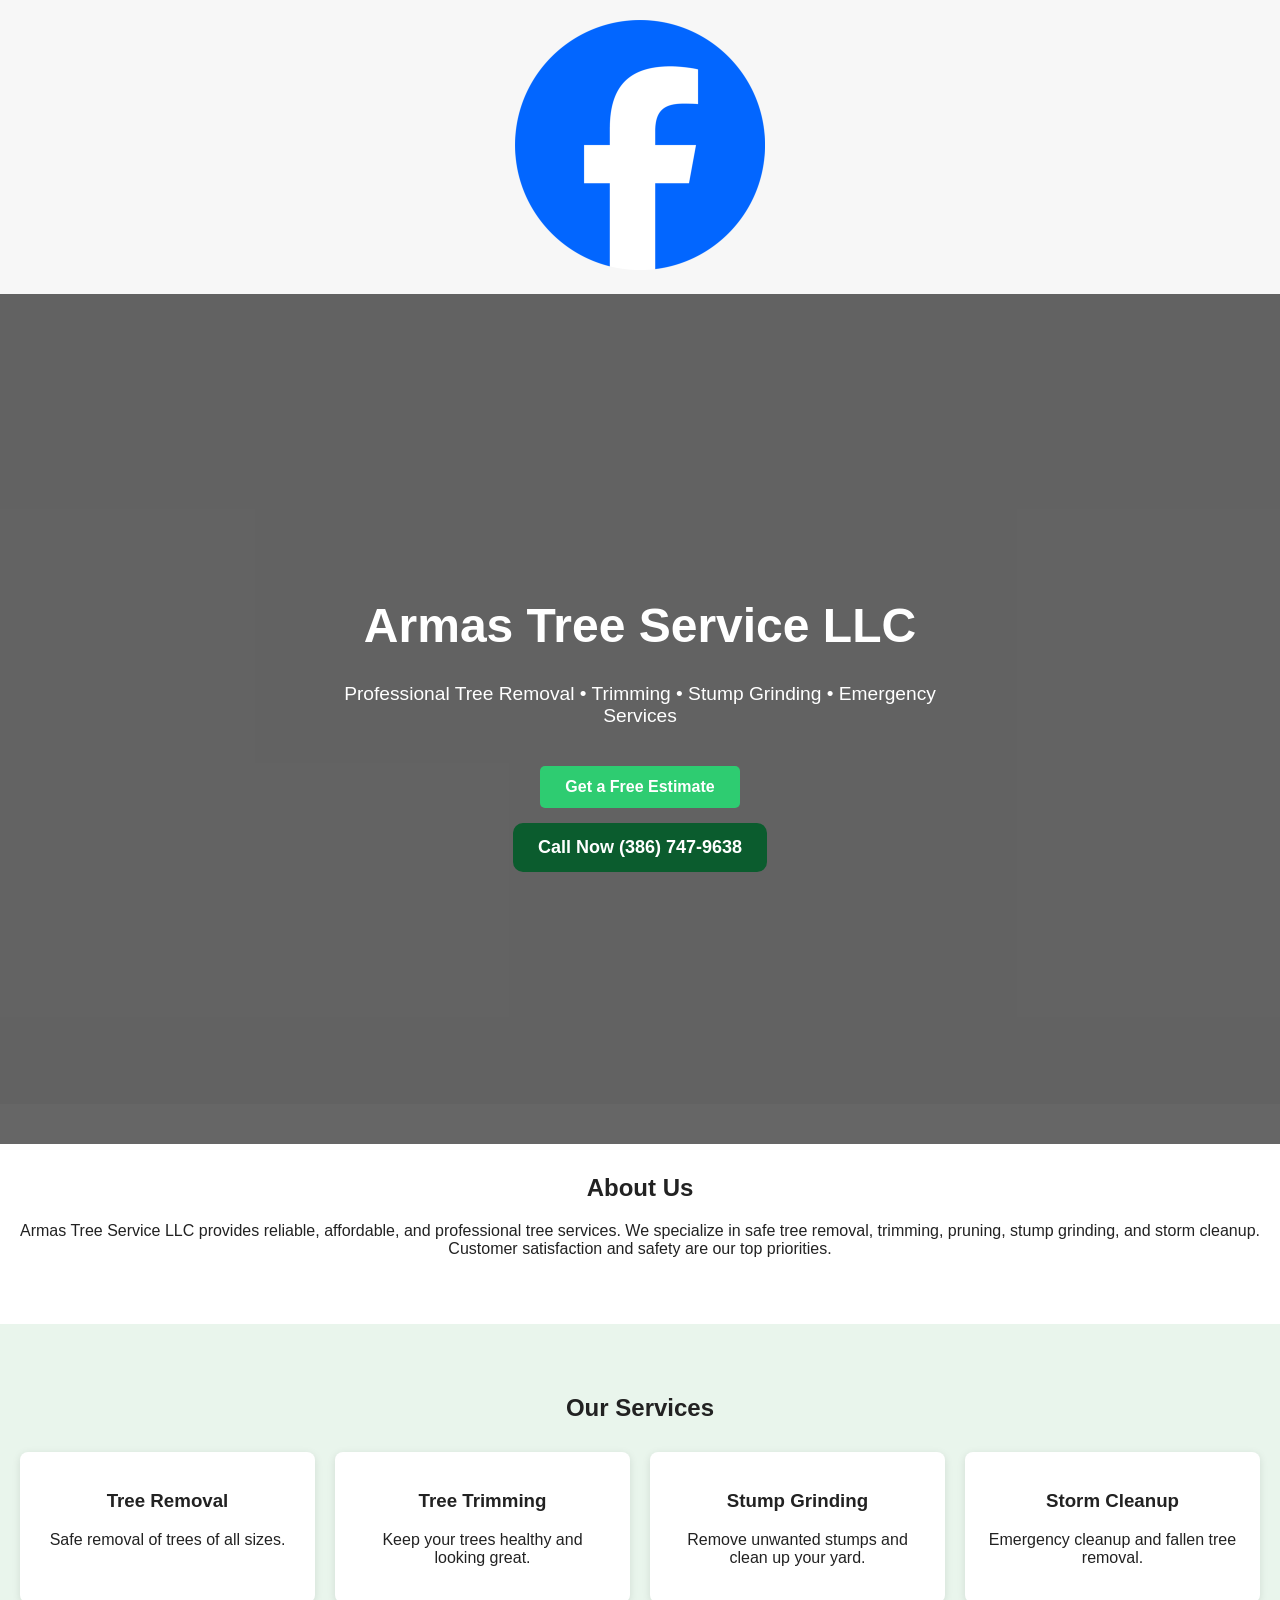
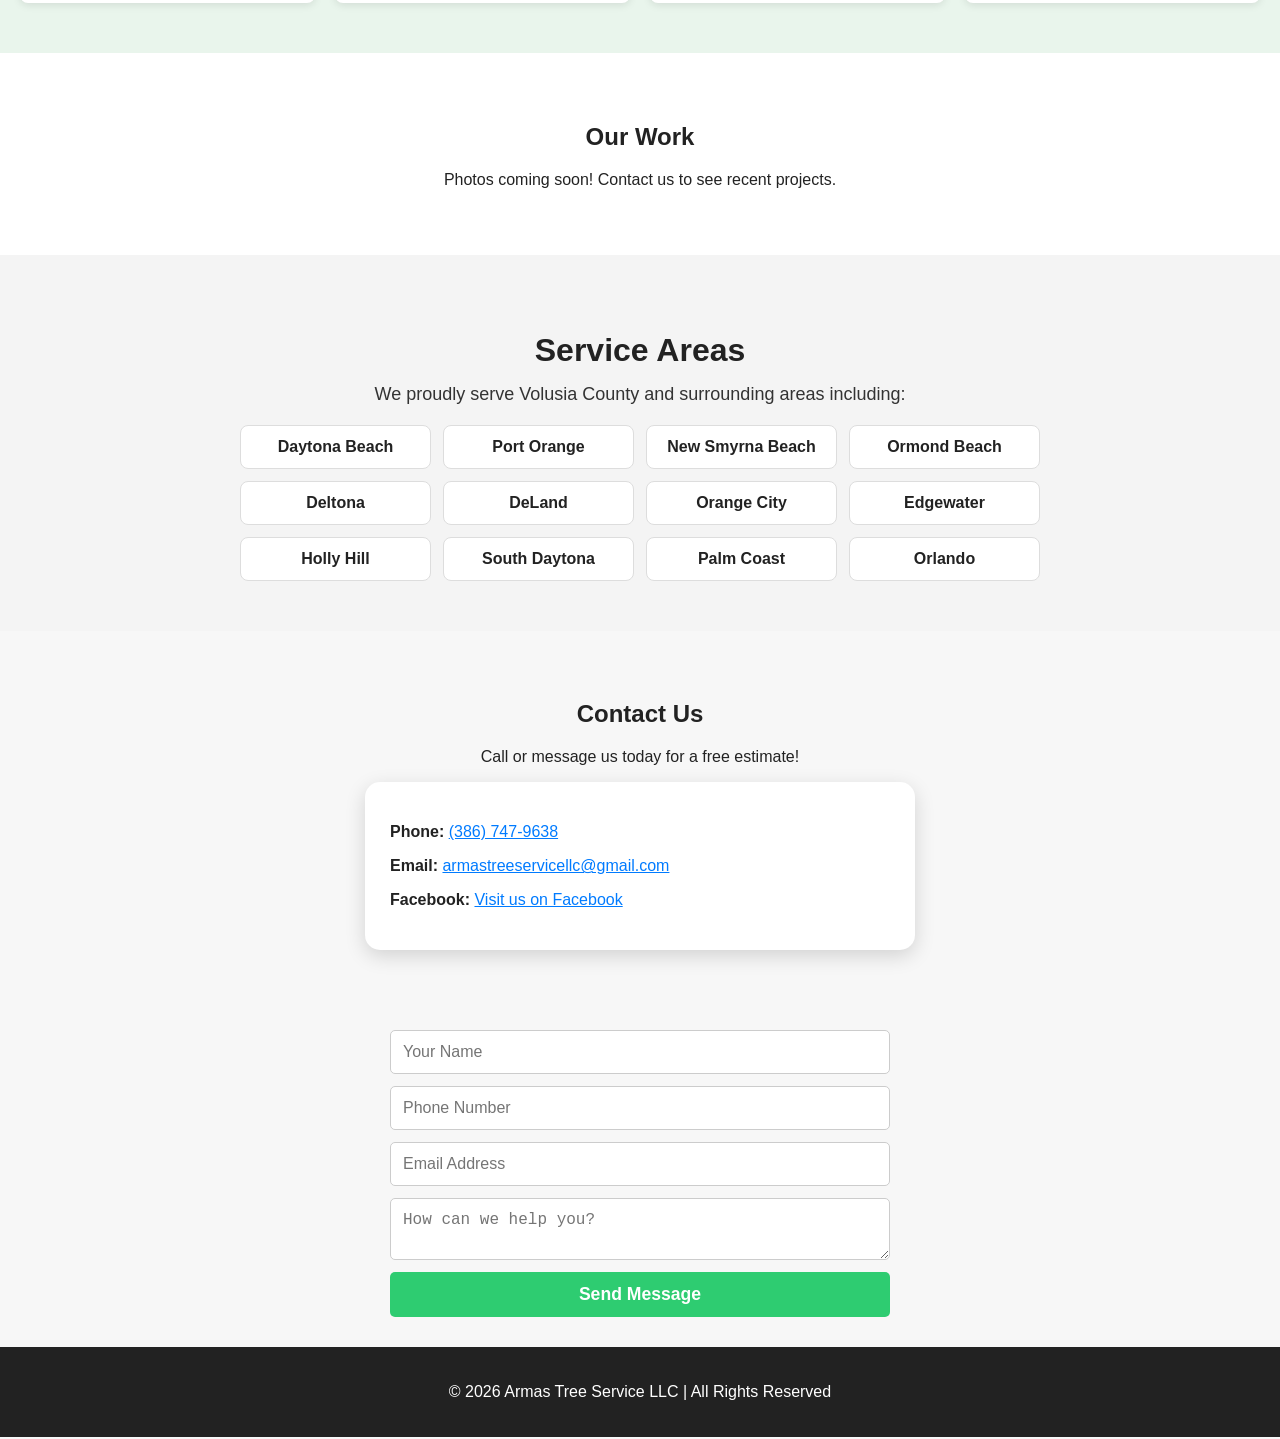
==== index.html @ 66af61cc "Update index.html" ====
<!DOCTYPE html>
<html lang="en">
<head>
  <meta charset="UTF-8" />
  <meta name="viewport" content="width=device-width, initial-scale=1.0" />
  <title>Armas Tree Service LLC</title>
  <link rel="stylesheet" href="style.css" />
  <link rel="stylesheet" href="https://cdnjs.cloudflare.com/ajax/libs/font-awesome/5.15.4/css/all.min.css">
</head>
<body>
<header class="top-header">
<img src="IMG_1717.png" alt="Armas Tree Service Logo" class="logo">
</header>
  <header class="hero">
    <div class="overlay">
      <h1>Armas Tree Service LLC</h1>
      <p>Professional Tree Removal • Trimming • Stump Grinding • Emergency Services</p>
<a class="btn" href="#contact">Get a Free Estimate</a>

<a href="tel:3867479638" class="call-button">Call Now (386) 747-9638</a>


  </header>

  <section class="about">
    <h2>About Us</h2>
    <p>
      Armas Tree Service LLC provides reliable, affordable, and professional tree services.
      We specialize in safe tree removal, trimming, pruning, stump grinding, and storm cleanup.
      Customer satisfaction and safety are our top priorities.
    </p>
  </section>

  <section class="services">
    <h2>Our Services</h2>
    <div class="service-grid">
      <div class="service-card">
        <h3>Tree Removal</h3>
        <p>Safe removal of trees of all sizes.</p>
      </div>

      <div class="service-card">
        <h3>Tree Trimming</h3>
        <p>Keep your trees healthy and looking great.</p>
      </div>

      <div class="service-card">
        <h3>Stump Grinding</h3>
        <p>Remove unwanted stumps and clean up your yard.</p>
      </div>

      <div class="service-card">
        <h3>Storm Cleanup</h3>
        <p>Emergency cleanup and fallen tree removal.</p>
      </div>
    </div>
  </section>

  <section class="gallery">
    <h2>Our Work</h2>
    <p>Photos coming soon! Contact us to see recent projects.</p>
  </section>

  
<section class="service-areas">
  <h2>Service Areas</h2>
  <p>We proudly serve Volusia County and surrounding areas including:</p>

  <ul class="area-list">
    <li>Daytona Beach</li>
    <li>Port Orange</li>
    <li>New Smyrna Beach</li>
    <li>Ormond Beach</li>
    <li>Deltona</li>
    <li>DeLand</li>
    <li>Orange City</li>
    <li>Edgewater</li>
    <li>Holly Hill</li>
    <li>South Daytona</li>
    <li>Palm Coast</li>
    <li>Orlando</li>
  </ul>
</section>
<section class="contact" id="contact">
  <h2>Contact Us</h2>
  <p>Call or message us today for a free estimate!</p>

<div class="contact-box">

  <p><strong>Phone:</strong>
    <a class="contact-link" href="tel:3867479638">(386) 747-9638</a>
  </p>

  <p><strong>Email:</strong>
    <a class="contact-link" href="mailto:armastreeservicellc@gmail.com">
      armastreeservicellc@gmail.com
    </a>
  </p>

  <p><strong>Facebook:</strong>
    <a class="contact-link" href="https://facebook.com" target="_blank">
      Visit us on Facebook
    </a>
  </p>

</div>

  

</section>


    <form class="contact-form" name="contact" method="POST" data-netlify="true" action="/thankyou.html">
      <input type="hidden" name="form-name" value="contact" />

      <input type="text" name="name" placeholder="Your Name" required />
      <input type="tel" name="phone" placeholder="Phone Number" required />
      <input type="email" name="email" placeholder="Email Address" required />
      <textarea name="message" placeholder="How can we help you?" required></textarea>

      <button type="submit">Send Message</button>
    </form>
  </section>
<footer>
  <p>© 2026 Armas Tree Service LLC | All Rights Reserved</p>
</footer>

</body>
</html>
---- style.css ----
body {
  margin: 0;
  font-family: Arial, sans-serif;
  background: #f7f7f7;
  color: #222;
}

.hero {
  background: url("https://images.unsplash.com/photo-1501004318641-b39e6451bec6?auto=format&fit=crop&w=1400&q=80")
    no-repeat center center/cover;
  height: 90vh;
  position: relative;
}
.contact-box a,
.contact-link,
.facebook-link {
  color: #007bff !important;
  text-decoration: underline !important;
}

.contact-box a:visited,
.contact-link:visited,
.facebook-link:visited {
  color: #007bff !important;
}

.contact-box a:hover,
.contact-link:hover,
.facebook-link:hover {
  color: #0056b3 !important;
}
.overlay {
  background: rgba(0, 0, 0, 0.6);
  height: 100%;
  display: flex;
  flex-direction: column;
  justify-content: center;
  align-items: center;
  text-align: center;
  color: white;
  padding: 20px;
}

.overlay h1 {
  font-size: 3rem;
  margin-bottom: 10px;
}

.overlay p {
  font-size: 1.2rem;
  max-width: 600px;
}

.btn {
  margin-top: 20px;
  background: #2ecc71;
  padding: 12px 25px;
  color: white;
  text-decoration: none;
  border-radius: 5px;
  font-weight: bold;
}

section {
  padding: 50px 20px;
  text-align: center;
}

.about, .gallery {
  background: white;
}

.services {
  background: #e9f5ec;
}

.service-grid {
  display: grid;
  grid-template-columns: repeat(auto-fit, minmax(200px, 1fr));
  gap: 20px;
  margin-top: 30px;
}

.service-card {
  background: white;
  padding: 20px;
  border-radius: 8px;
  box-shadow: 0px 2px 8px rgba(0,0,0,0.1);
}

.contact-box {
  margin: 20px auto;
  max-width: 400px;
  background: white;
  padding: 20px;
  border-radius: 8px;
  box-shadow: 0px 2px 8px rgba(0,0,0,0.1);
}

.contact-form {
  max-width: 500px;
  margin: 30px auto;
  display: flex;
  flex-direction: column;
  gap: 12px;
}

.contact-form input, .contact-form textarea {
  padding: 12px;
  border-radius: 5px;
  border: 1px solid #ccc;
  font-size: 1rem;
}

.contact-form button {
  background: #2ecc71;
  border: none;
  padding: 12px;
  font-size: 1.1rem;
  color: white;
  border-radius: 5px;
  cursor: pointer;
  font-weight: bold;
}

.contact-form button:hover {
  background: #27ae60;
}

footer {
  background: #222;
  color: white;
  padding: 20px;
  text-align: center;
}
.top-header {
  text-align: center;
  padding: 20px;
}

.logo {
  max-width: 250px;
  width: 90%;
  height: auto;
}

.call-button {
  display: inline-block !important;
  background-color: #0b5c2e !important;
  color: white !important;
  padding: 14px 25px !important;
  border-radius: 10px !important;
  text-decoration: none !important;
  font-size: 18px !important;
  font-weight: bold !important;
  margin-top: 15px !important;
}
.service-areas {
  padding: 50px 20px;
  text-align: center;
  background: #f4f4f4;
}
.service-areas {
  padding: 50px 20px;
  text-align: center;
  background: #f4f4f4;
}

.service-areas h2 {
  font-size: 32px;
  margin-bottom: 15px;
}

.service-areas p {
  font-size: 18px;
  max-width: 700px;
  margin: auto;
  color: #333;
  margin-bottom: 20px;
}

.area-list {
  list-style: none;
  padding: 0;
  margin: 0;
  display: grid;
  grid-template-columns: repeat(auto-fit, minmax(160px, 1fr));
  gap: 12px;
  max-width: 800px;
  margin: auto;
}

.area-list li {
  background: white;
  padding: 12px;
  border-radius: 8px;
  font-weight: bold;
  border: 1px solid #ddd;
}
.facebook-link {
  color: #0b5c2e;
  font-weight: bold;
  text-decoration: none;
}

.facebook-link:hover {
  text-decoration: underline;
}
.facebook-link:visited {
  color: #0b5c2e;
}

.facebook-link:active {
  color: #0b5c2e;
}
.facebook-icon {
  width: 22px;
  height: 22px;
  vertical-align: middle;
  margin-right: 8px;
}
.facebook-icon {
  width: 18px !important;
  height: 18px !important;
  max-width: 18px !important;
  max-height: 18px !important;
  vertical-align: middle;
  margin-right: 8px;
}
img.facebook-icon {
  width: 18px !important;
  height: 18px !important;
}
.facebook-icon {
  width: 18px !important;
  height: 18px !important;
  max-width: 18px !important;
  max-height: 18px !important;
  display: inline-block;
}
.contact-box a {
  color: #0b5c2e;
  font-weight: bold;
  text-decoration: none;
}

.contact-box a:hover {
  text-decoration: underline;
}
.icon-green {
  width: 18px;
  height: 18px;
  vertical-align: middle;
  margin-right: 6px;

  filter: invert(32%) sepia(90%) saturate(400%) hue-rotate(90deg) brightness(80%) contrast(95%);
}
.contact-line {
  display: flex;
  align-items: center;
  gap: 8px;
  margin: 10px 0;
}

.icon-green {
  width: 18px !important;
  height: 18px !important;
  object-fit: contain;
  flex-shrink: 0;

  filter: invert(32%) sepia(90%) saturate(400%) hue-rotate(90deg) brightness(80%) contrast(95%);
}

.contact-link,
.facebook-link {
  color: #0b5c2e;
  font-weight: bold;
  text-decoration: none;
}

.contact-link:hover,
.facebook-link:hover {
  text-decoration: underline;
}
.contact-link {
  color: #000;
  text-decoration: none;
  font-weight: normal;
}

.contact-link:hover {
  text-decoration: underline;
}
.contact-link {
  color: #000 !important;
  font-weight: normal !important;
  text-decoration: none;
}

.contact-link:hover {
  text-decoration: underline;
}
.icon-normal {
  width: 18px;
  height: 18px;
  vertical-align: middle;
  margin-right: 8px;
}
.contact-row {
  display: flex;
  align-items: center;
  gap: 8px;
  margin: 10px 0;
}

.contact-row img {
  width: 18px !important;
  height: 18px !important;
  max-width: 18px !important;
  max-height: 18px !important;
  vertical-align: middle;
}

.label-green {
  color: #2ecc71;
}

.contact-link,
.facebook-link {
  color: #004aad;
  text-decoration: underline;
}
.contact-row {
  display: flex;
  align-items: center;
  justify-content: center;
  gap: 8px;
  margin: 12px 0;
  font-size: 16px;
}

.contact-icon {
  width: 20px !important;
  height: 20px !important;
  max-width: 20px !important;
  max-height: 20px !important;
  object-fit: contain;
}

.label-green {
  color: #2ecc71;
}

.contact-link,
.facebook-link {
  color: #004aad;
  text-decoration: underline;
}
.contact-box img {
  width: 20px !important;
  height: 20px !important;
  max-width: 20px !important;
  max-height: 20px !important;
  object-fit: contain !important;
  display: inline-block !important;
}
.contact-row {
  display: flex;
  align-items: center;
  gap: 10px;
  margin: 10px 0;
}

.contact-icon {
  width: 22px;
  height: 22px;
  object-fit: contain;
}

.label-green {
  color: #2e7d32;
}

.contact-link,
.facebook-link {
  color: blue;
  text-decoration: underline;
}
.contact-box {
  max-width: 500px;
  margin: 0 auto;
  background: white;
  padding: 25px;
  border-radius: 15px;
  box-shadow: 0px 6px 20px rgba(0, 0, 0, 0.15);
  text-align: left;
}

.contact-row {
  display: flex;
  align-items: center;
  gap: 10px;
  margin: 12px 0;
  font-size: 16px;
}

.contact-icon {
  width: 22px;
  height: 22px;
}

.label-green {
  color: #2ecc71;
  font-weight: bold;
}

.contact-link,
.facebook-link {
  color: #0066ff;
.contact-row {
  display: flex;
  align-items: center;
  gap: 10px;
  margin: 12px 0;
}

.contact-icon {
  width: 22px;
  height: 22px;
  object-fit: contain;
  flex-shrink: 0;
}

.label-green {
  color: #4CAF50;
  font-weight: bold;
}

.contact-link,
.facebook-link {
  color: #007bff;
  text-decoration: none;
  font-weight: normal;
}

.contact-link:hover,
.facebook-link:hover {
  text-decoration: underline;
}
.c.contact-row strong {
  color: black;
}

.contact-link {
  color: blue;
  text-decoration: underline;
}
.contact-fa-icon {
  font-size: 22px;
  color: black;
  margin-right: 10px;
}
.contact-box a {
  color: blue !important;
  text-decoration: underline !important;
}.contact-box a {
  color: #007bff !important;
  text-decoration: underline !important;
  font-weight: normal;
}

.contact-box a:visited {
  color: #007bff !important;
}
.top-header {
  display: flex;
  justify-content: center;
  
.contact-box p {
  display: flex;
  align-items: center;
  gap: 10px;
  margin: 10px 0;
}

.contact-box .icon {
  width: 24px;
  height: 24px;
  flex-shrink: 0;
}

.contact-box strong {
  width: 85px; /* controls alignment of Phone/Email/Facebook */
  display: inline-block;
}

.contact-box a {
  text-decoration: none;
  font-weight: bold;
  color: #0a5cff;
}
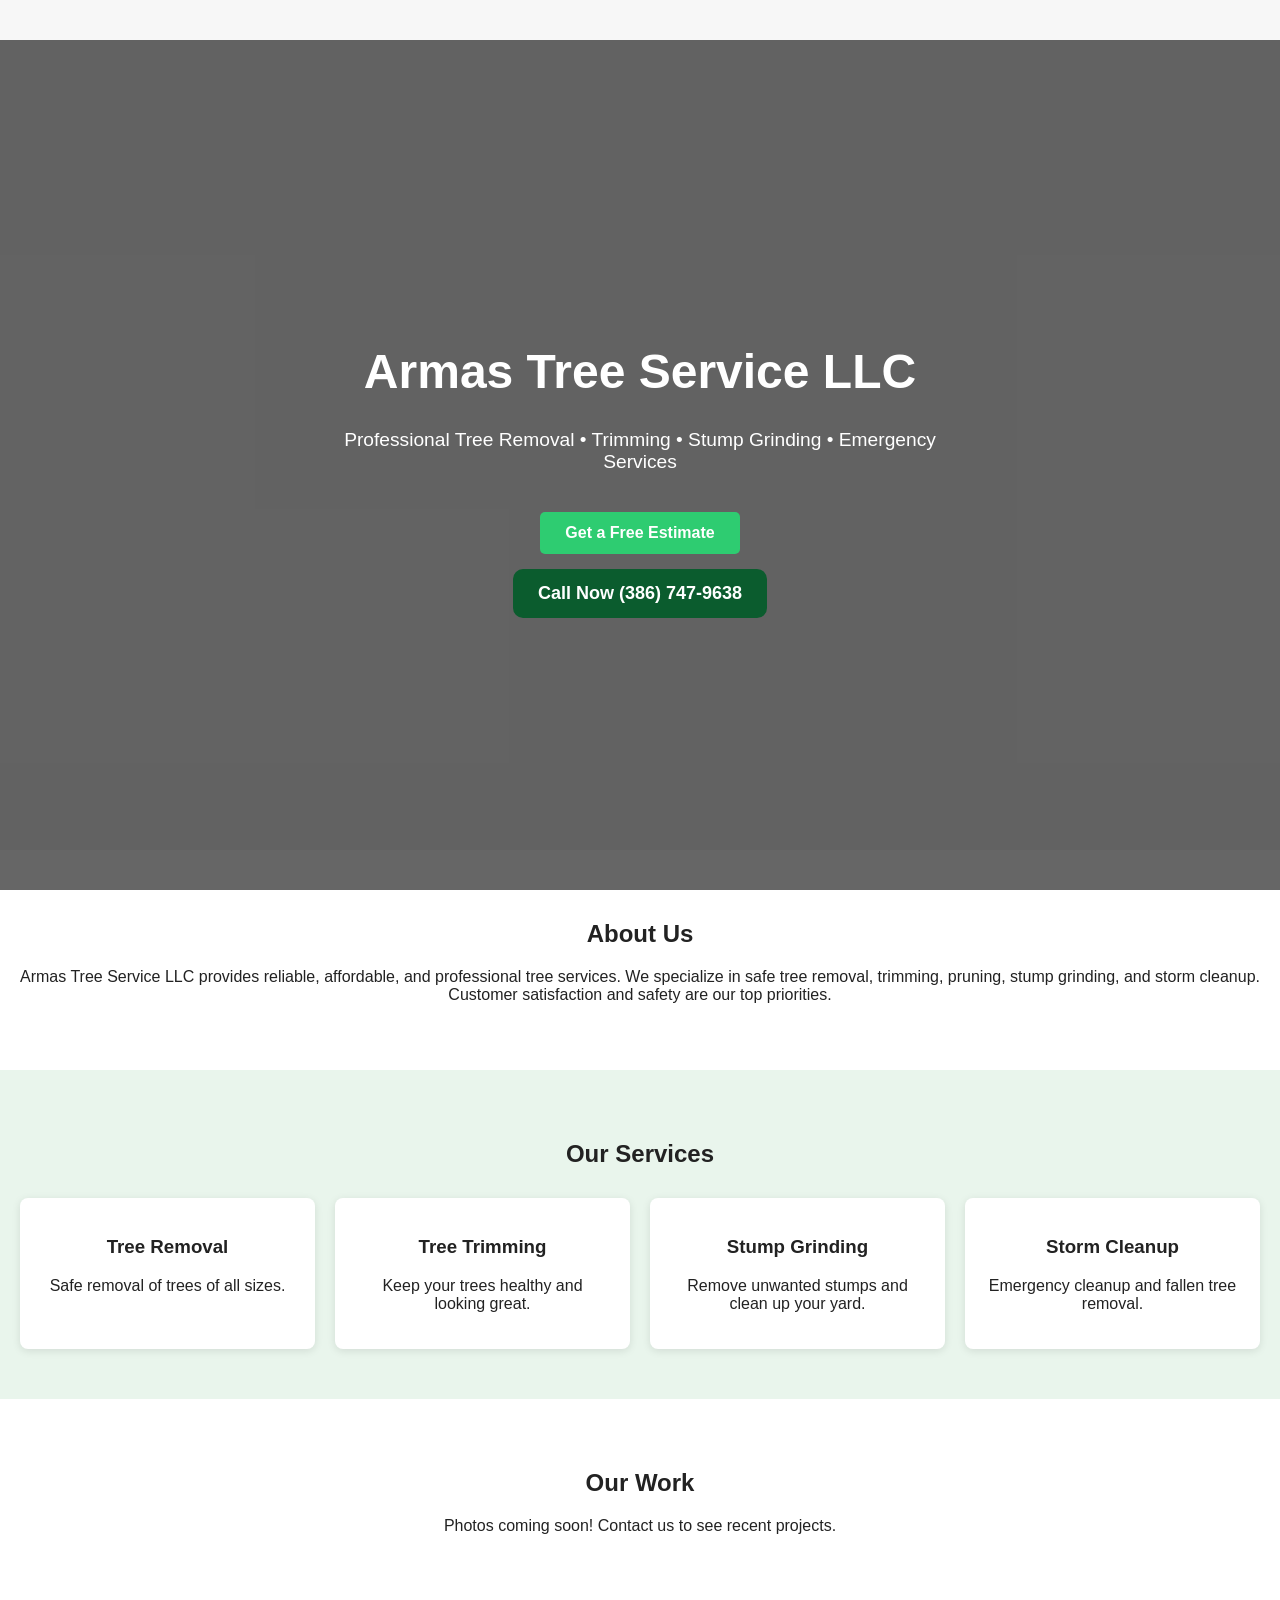
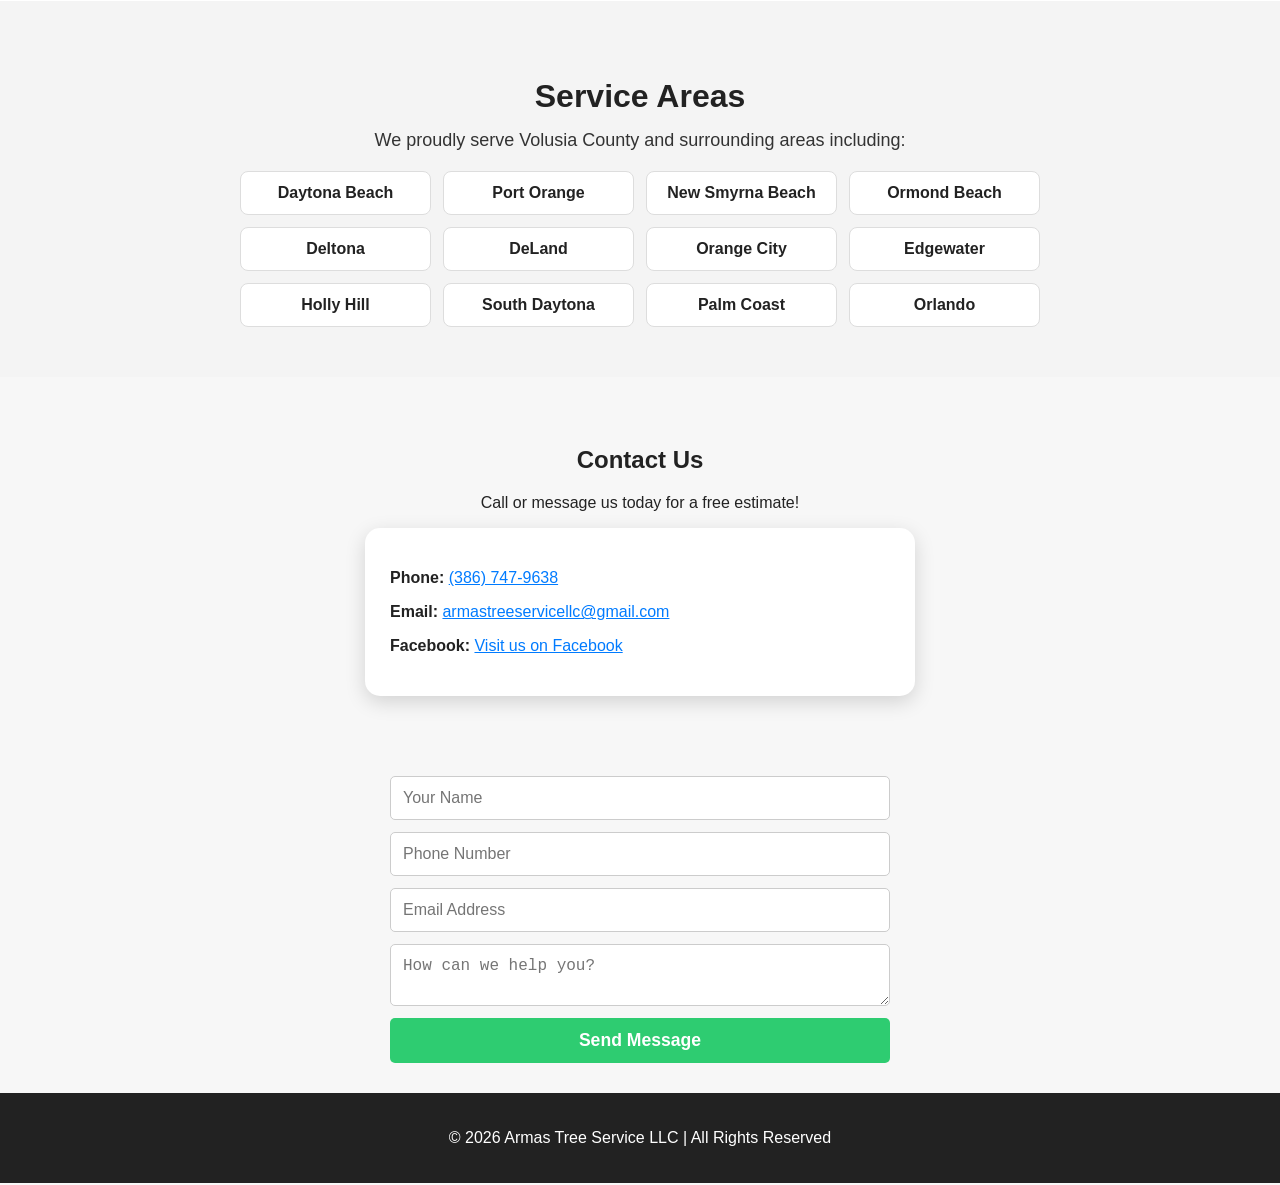
==== commit 1097ca54: "Update index.html" ====
--- a/index.html
+++ b/index.html
@@ -9,7 +9,7 @@
 </head>
 <body>
 <header class="top-header">
-<img src="IMG_1717.png" alt="Armas Tree Service Logo" class="logo">
+
 </header>
   <header class="hero">
     <div class="overlay">
--- a/style.css
+++ b/style.css
@@ -492,10 +492,8 @@
 .contact-box strong {
   width: 85px; /* controls alignment of Phone/Email/Facebook */
   display: inline-block;
-}
-
-.contact-box a {
-  text-decoration: none;
-  font-weight: bold;
-  color: #0a5cff;
-}+.contact-box p {
+  margin: 12px 0;
+  font-size: 18px;
+}
+
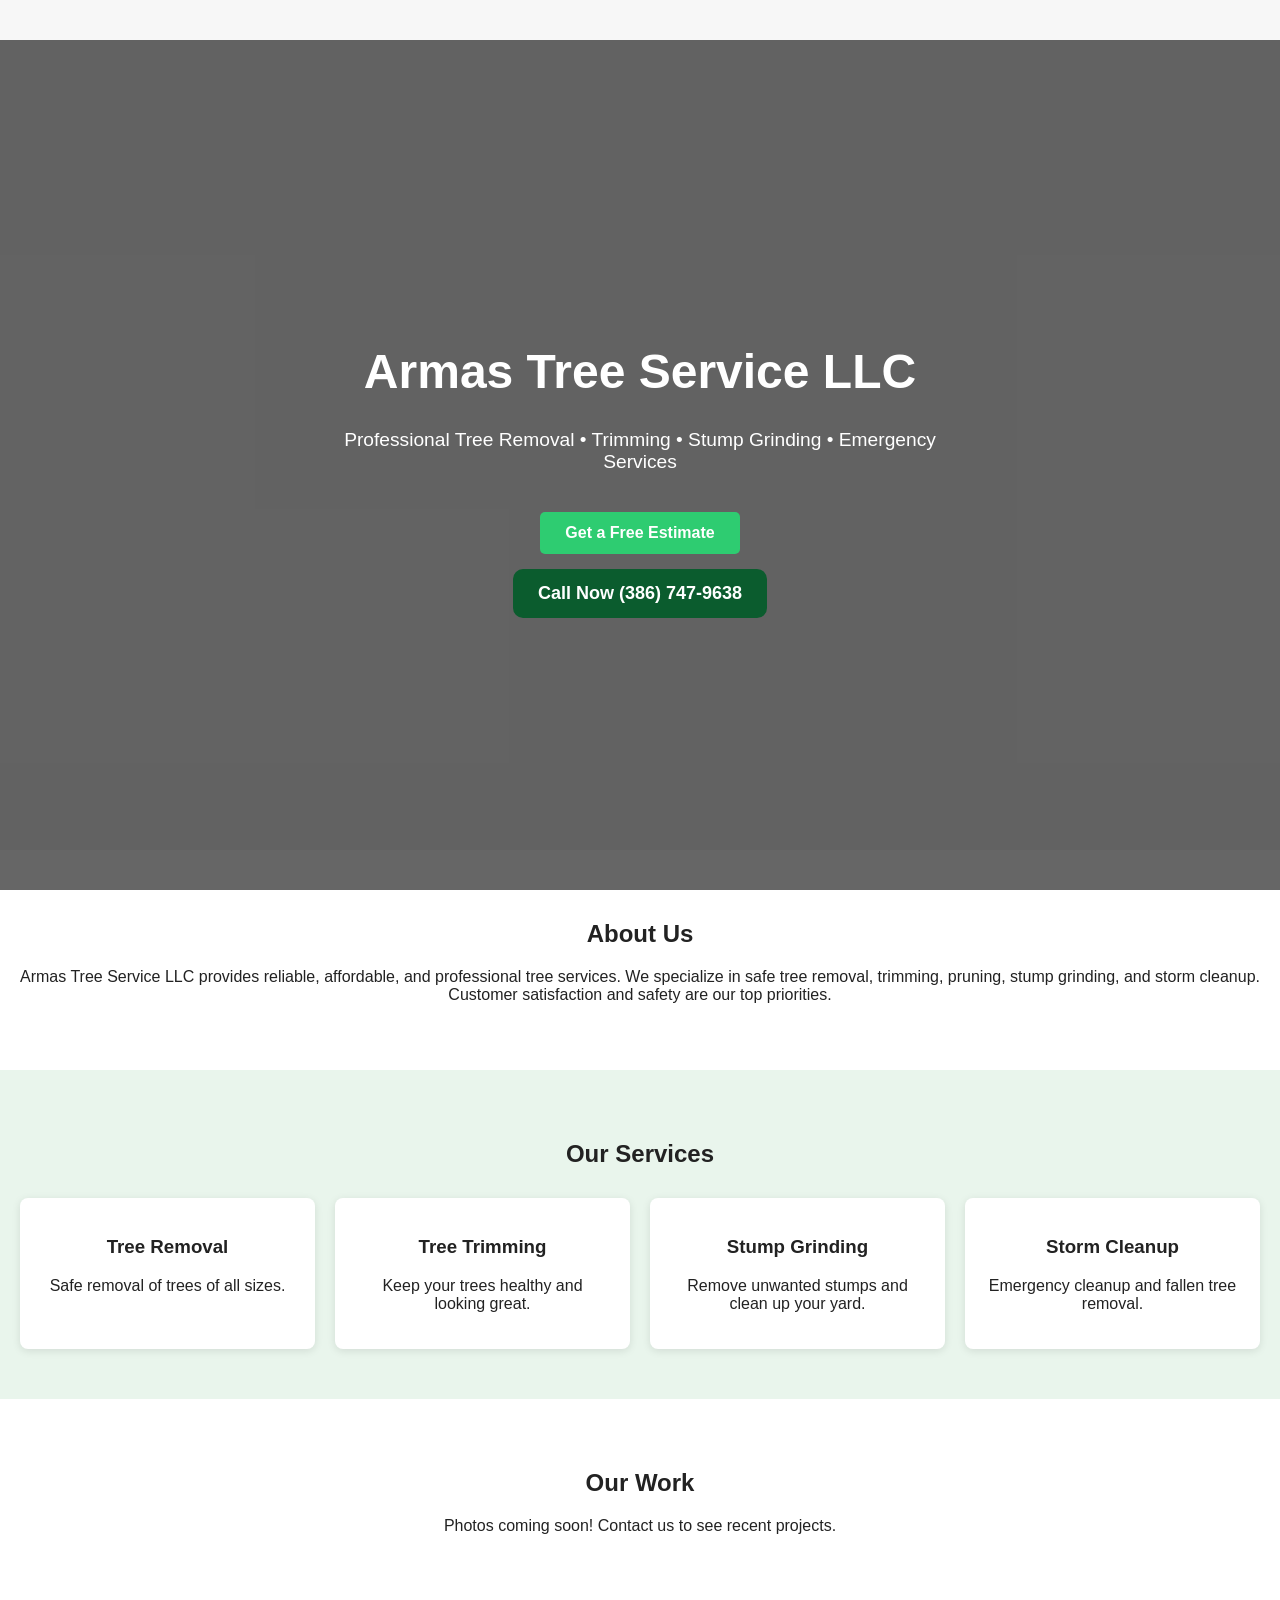
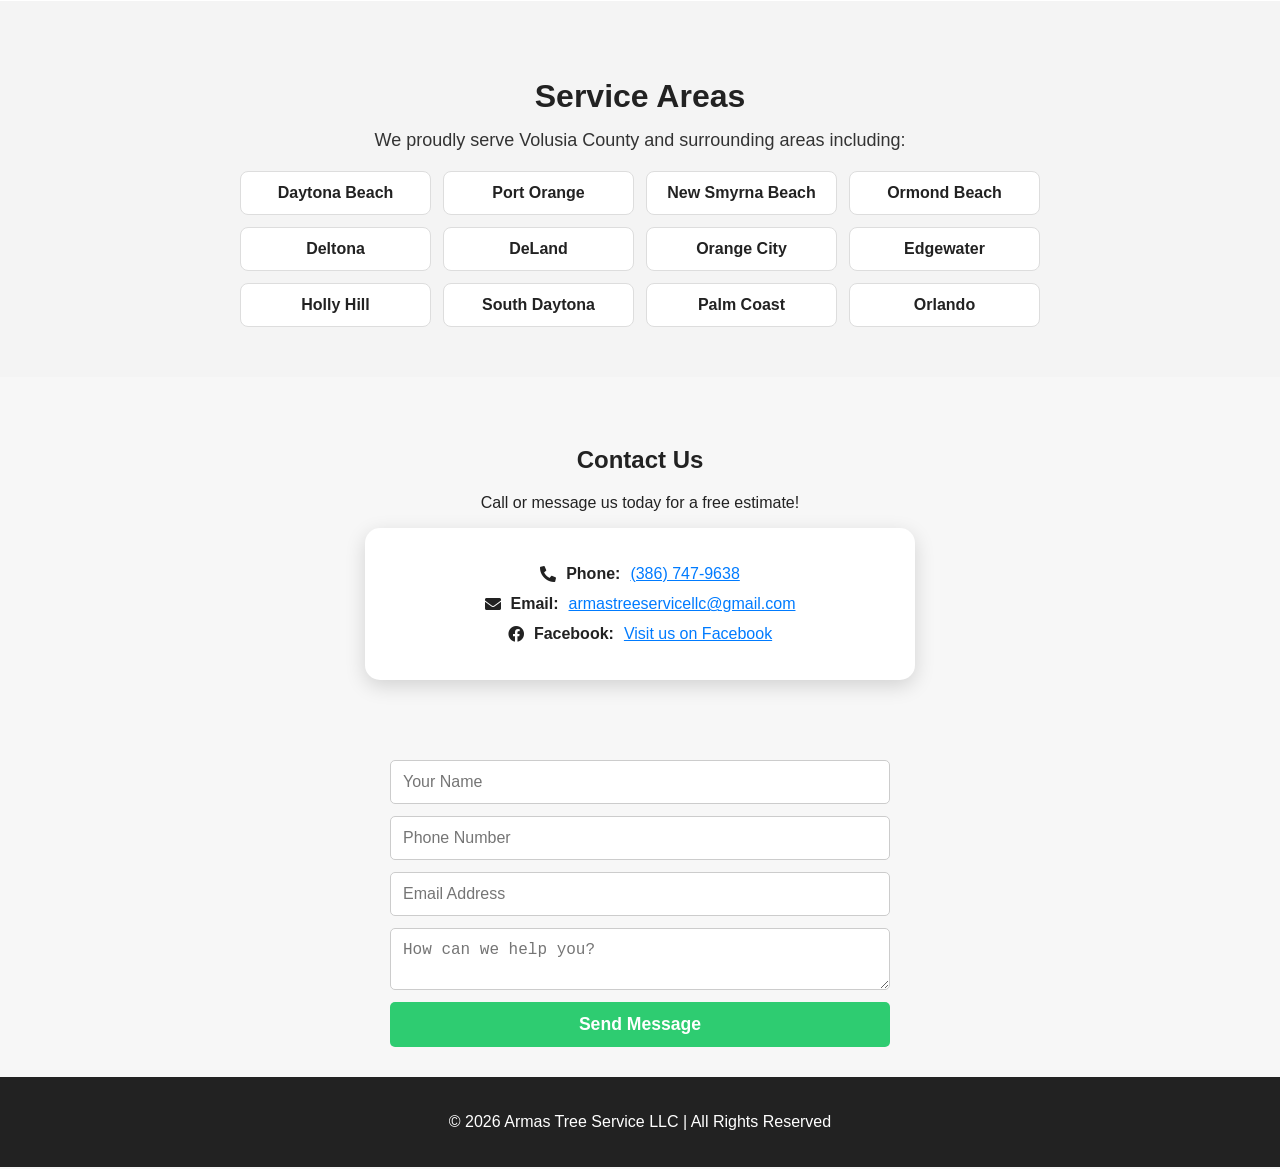
==== commit 5cb471bc: "Update index.html" ====
--- a/index.html
+++ b/index.html
@@ -87,17 +87,23 @@
 
 <div class="contact-box">
 
-  <p><strong>Phone:</strong>
+  <p class="contact-row">
+    <i class="fas fa-phone-alt contact-fa-icon"></i>
+    <strong>Phone:</strong>
     <a class="contact-link" href="tel:3867479638">(386) 747-9638</a>
   </p>
 
-  <p><strong>Email:</strong>
+  <p class="contact-row">
+    <i class="fas fa-envelope contact-fa-icon"></i>
+    <strong>Email:</strong>
     <a class="contact-link" href="mailto:armastreeservicellc@gmail.com">
       armastreeservicellc@gmail.com
     </a>
   </p>
 
-  <p><strong>Facebook:</strong>
+  <p class="contact-row">
+    <i class="fab fa-facebook contact-fa-icon"></i>
+    <strong>Facebook:</strong>
     <a class="contact-link" href="https://facebook.com" target="_blank">
       Visit us on Facebook
     </a>
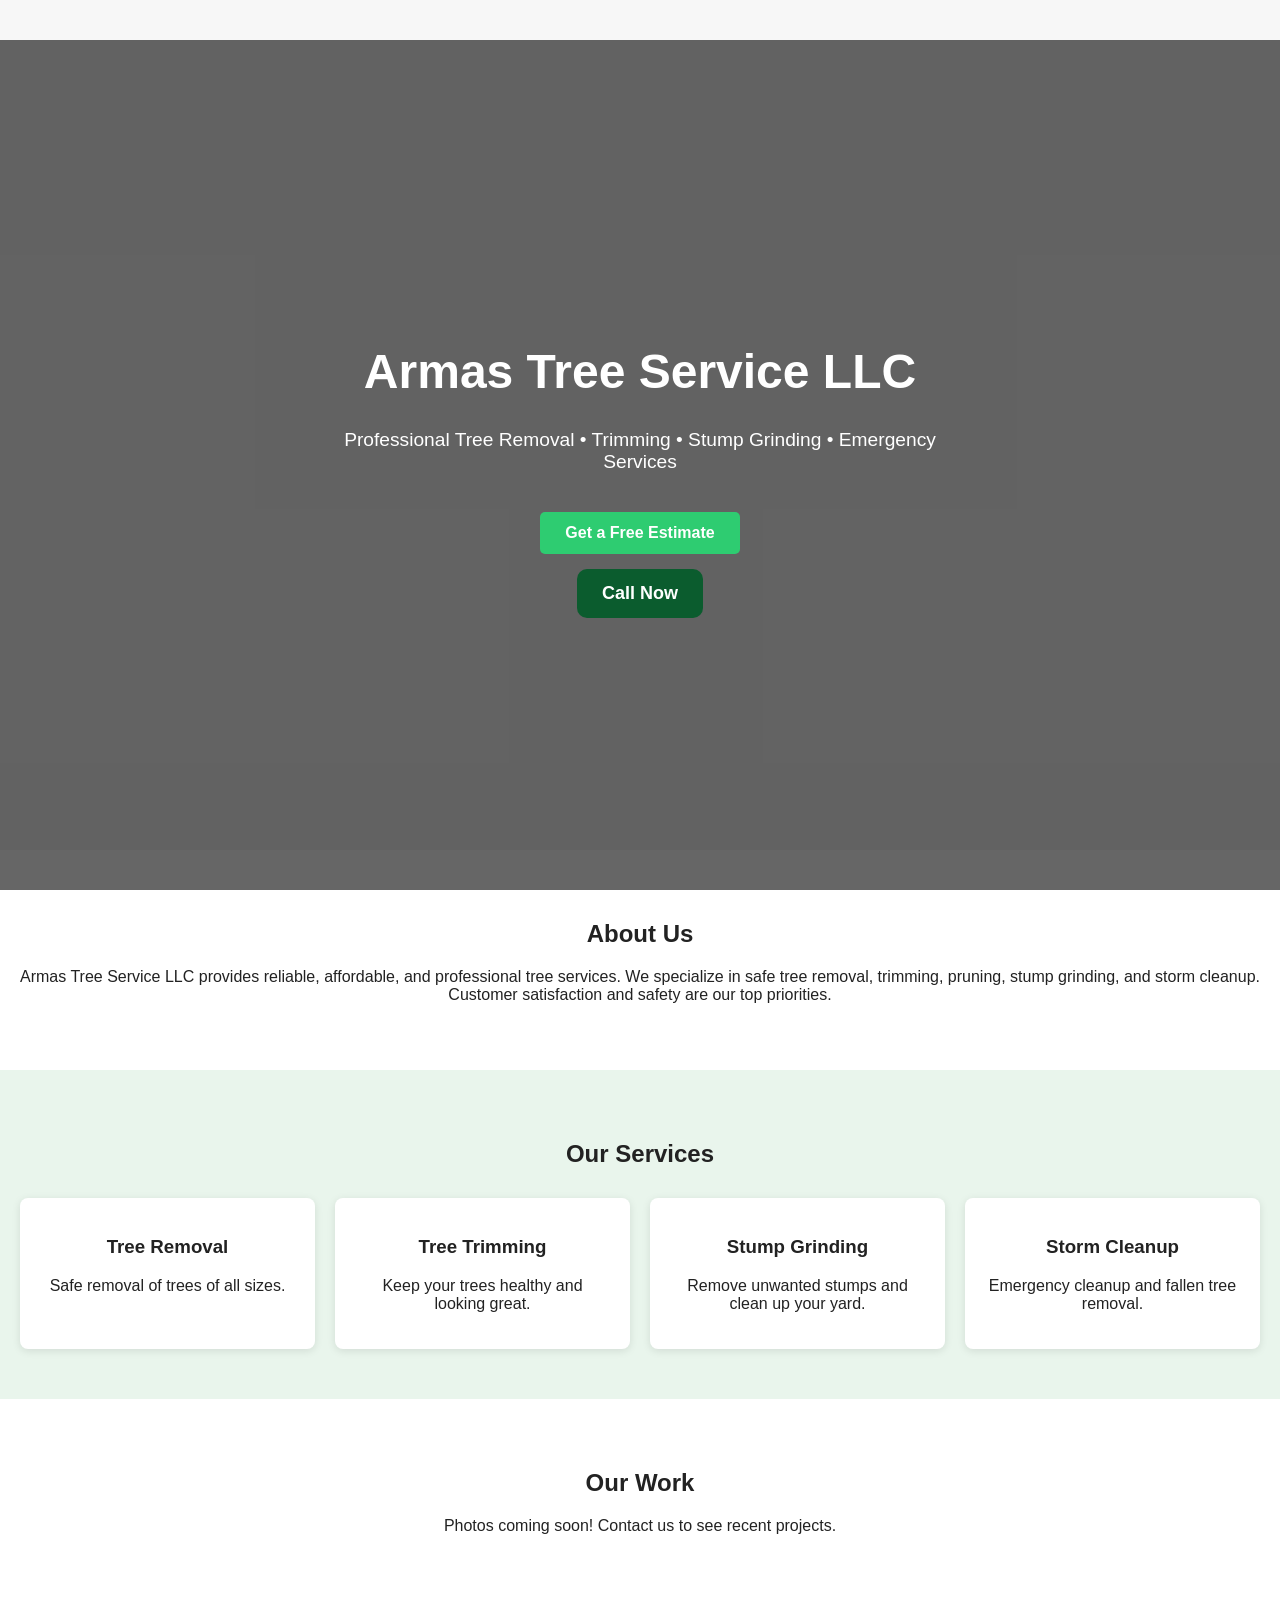
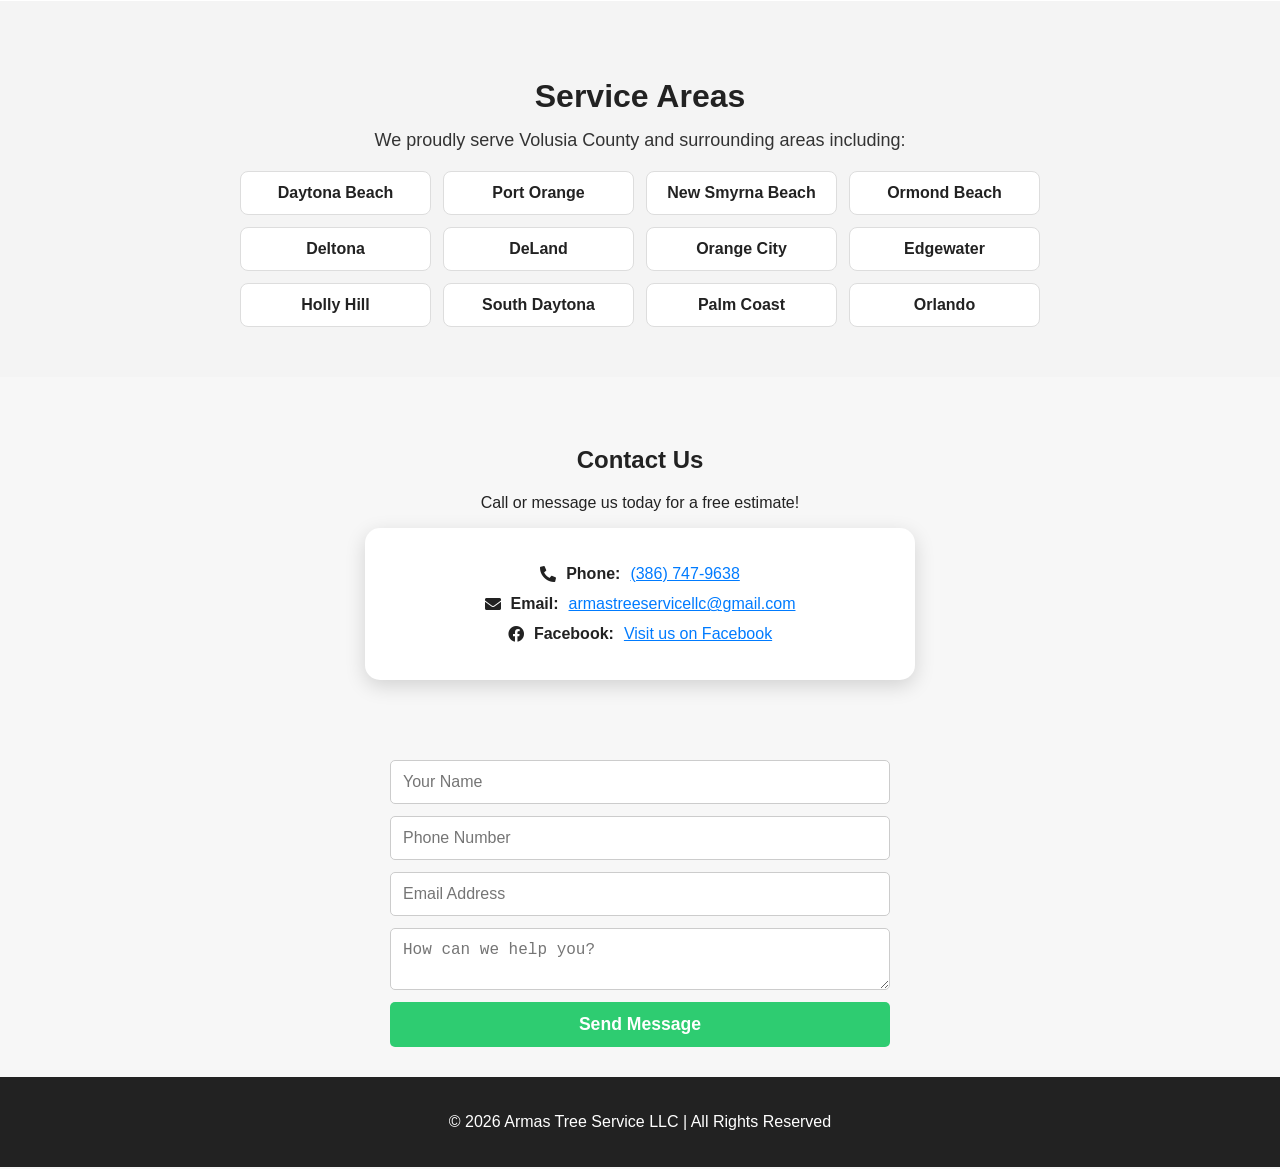
==== commit a431969b: "Update index.html" ====
--- a/index.html
+++ b/index.html
@@ -17,7 +17,7 @@
       <p>Professional Tree Removal • Trimming • Stump Grinding • Emergency Services</p>
 <a class="btn" href="#contact">Get a Free Estimate</a>
 
-<a href="tel:3867479638" class="call-button">Call Now (386) 747-9638</a>
+<a href="tel:3867479638" class="call-button">Call Now</a>
 
 
   </header>
--- a/style.css
+++ b/style.css
@@ -495,5 +495,15 @@
 .contact-box p {
   margin: 12px 0;
   font-size: 18px;
-}
-
+.contact-row {
+  display: flex;
+  align-items: center;
+  gap: 10px;
+  margin: 12px 0;
+}
+
+.contact-fa-icon {
+  font-size: 20px;
+  width: 24px;
+}
+
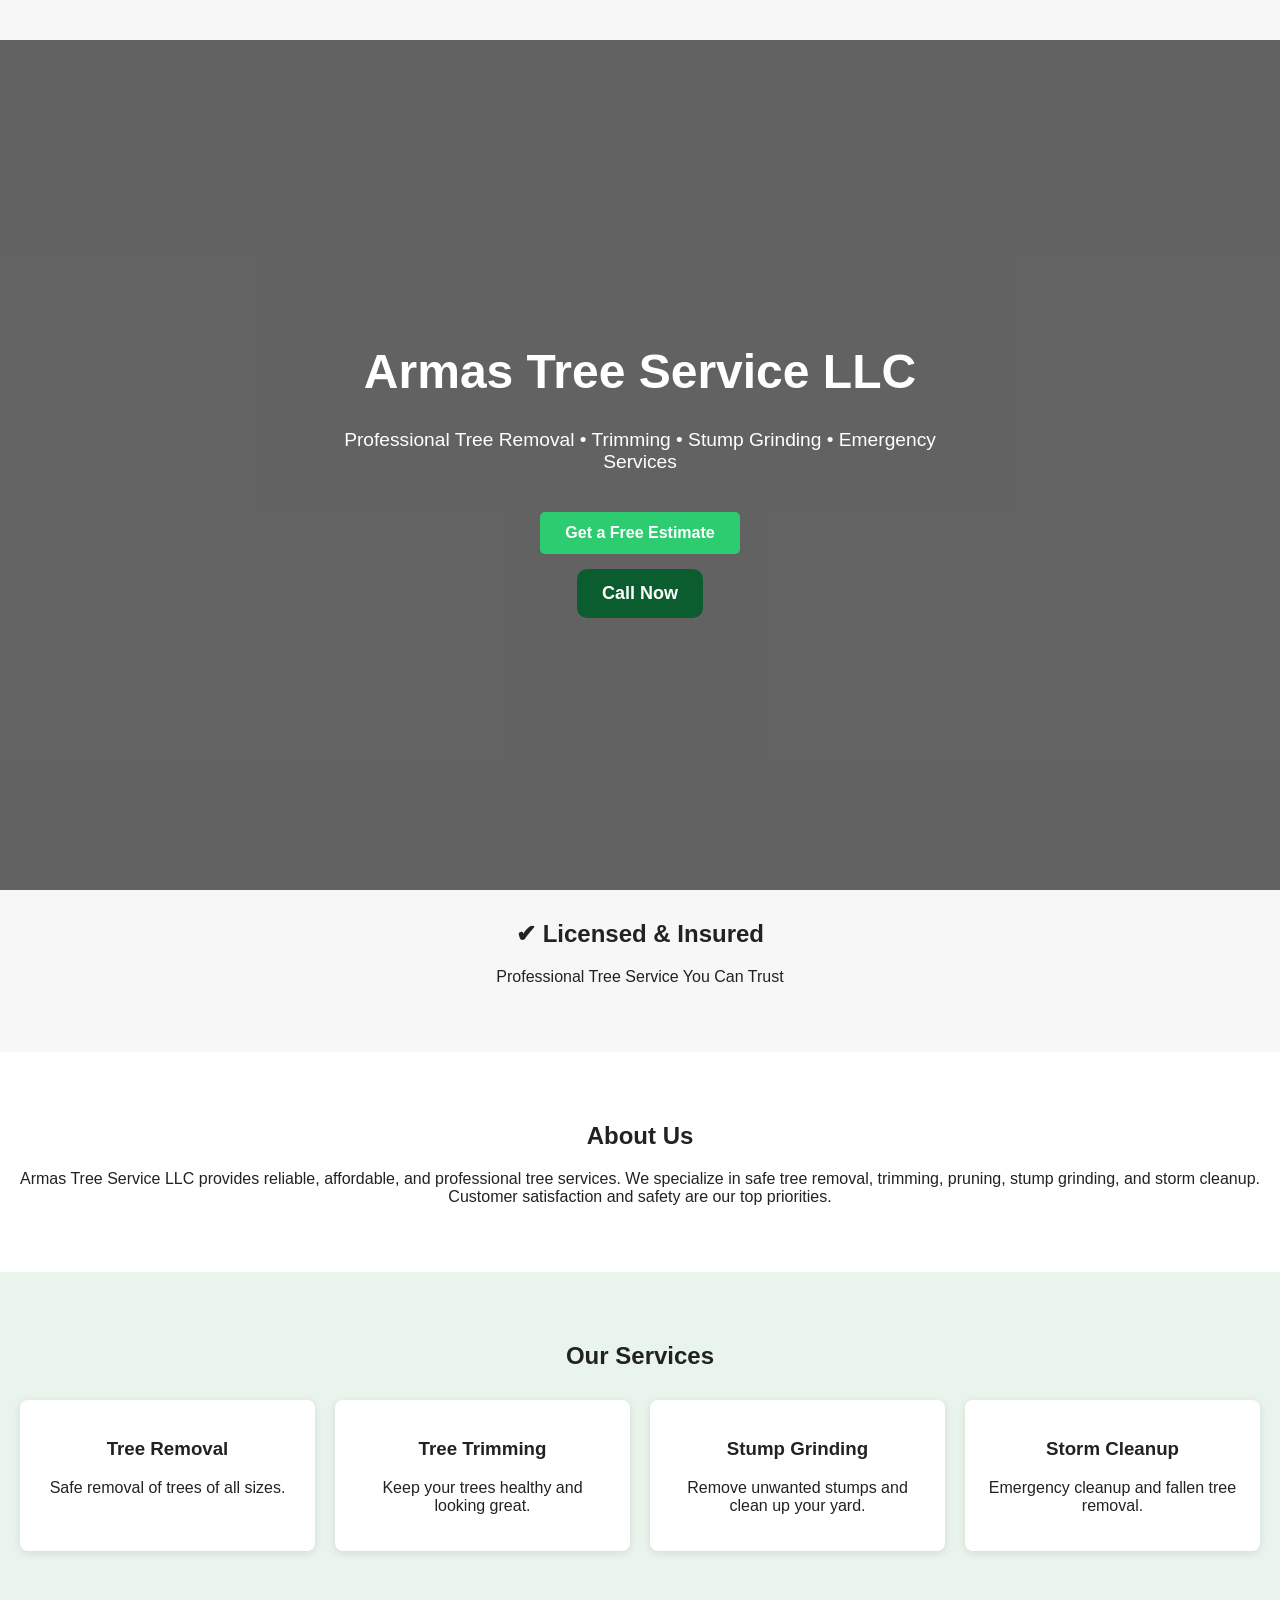
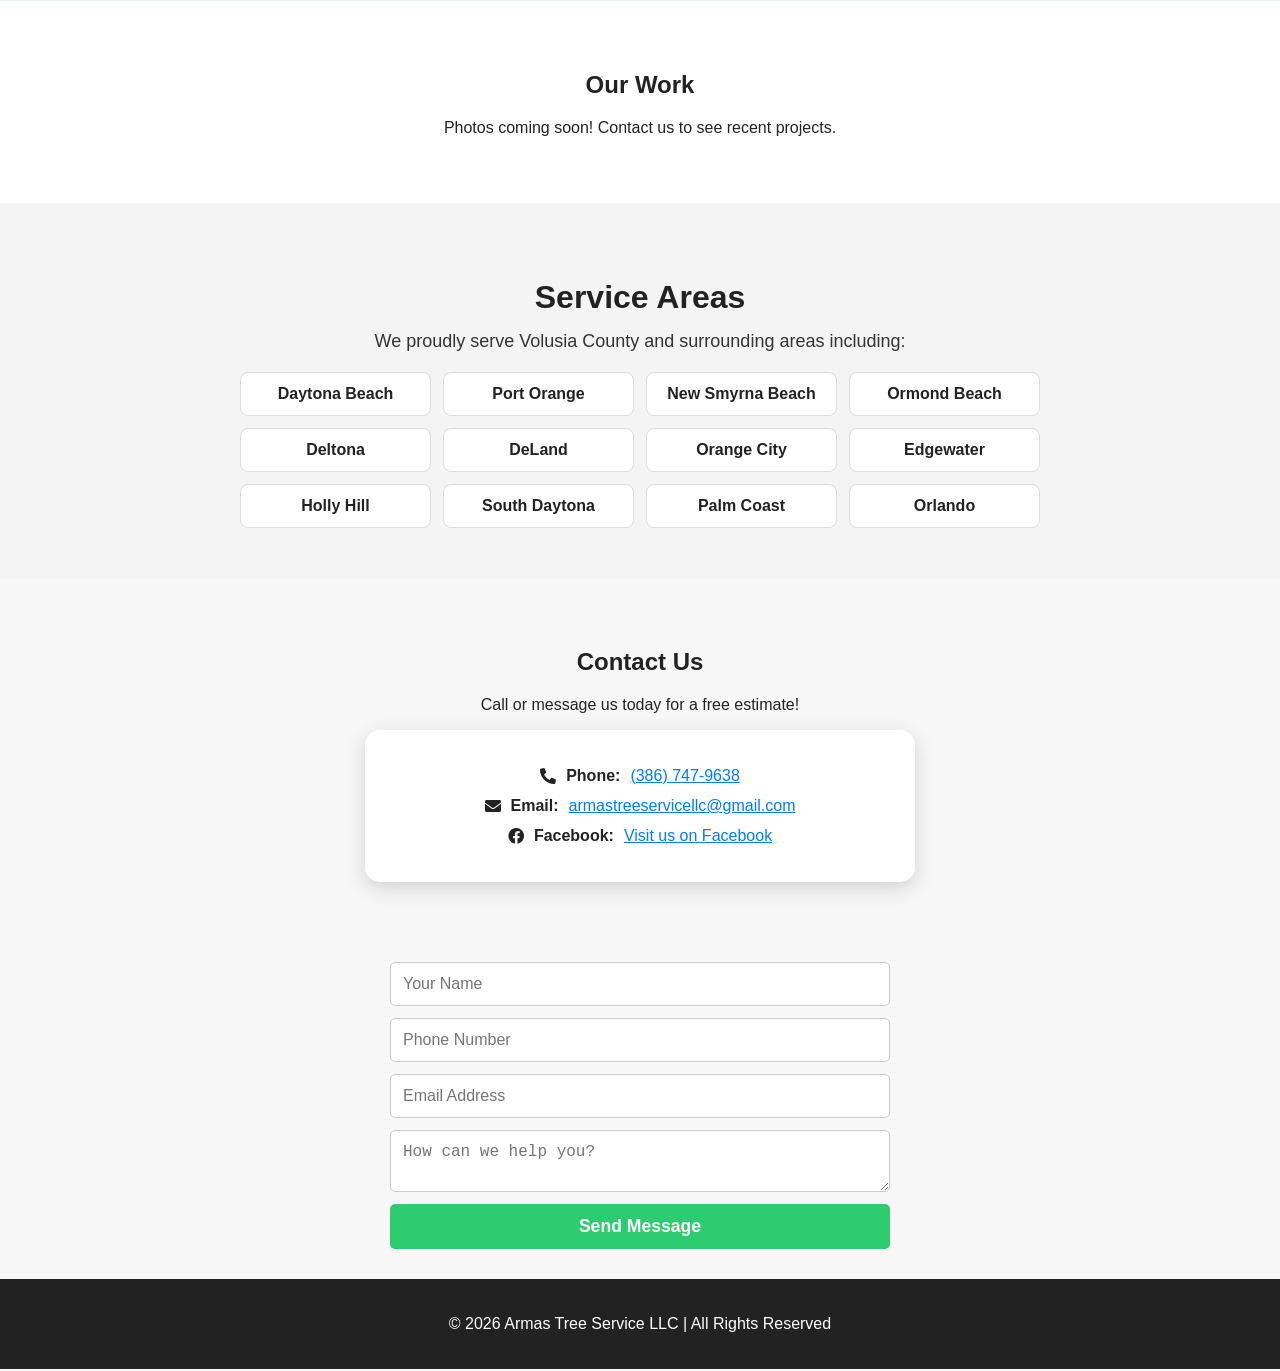
==== commit 9189c788: "Update index.html" ====
--- a/index.html
+++ b/index.html
@@ -21,7 +21,12 @@
 
 
   </header>
-
+<section class="badge-section">
+  <div class="badge-box">
+    <h2>✔ Licensed & Insured</h2>
+    <p>Professional Tree Service You Can Trust</p>
+  </div>
+</section>
   <section class="about">
     <h2>About Us</h2>
     <p>
@@ -102,12 +107,12 @@
   </p>
 
   <p class="contact-row">
-    <i class="fab fa-facebook contact-fa-icon"></i>
-    <strong>Facebook:</strong>
-    <a class="contact-link" href="https://facebook.com" target="_blank">
-      Visit us on Facebook
-    </a>
-  </p>
+  <i class="fab fa-facebook contact-fa-icon"></i>
+  <strong>Facebook:</strong>
+  <a class="contact-link" href="https://www.facebook.com/61564973224315/" target="_blank" rel="noopener noreferrer">
+    Visit us on Facebook
+  </a>
+</p>
 
 </div>
 
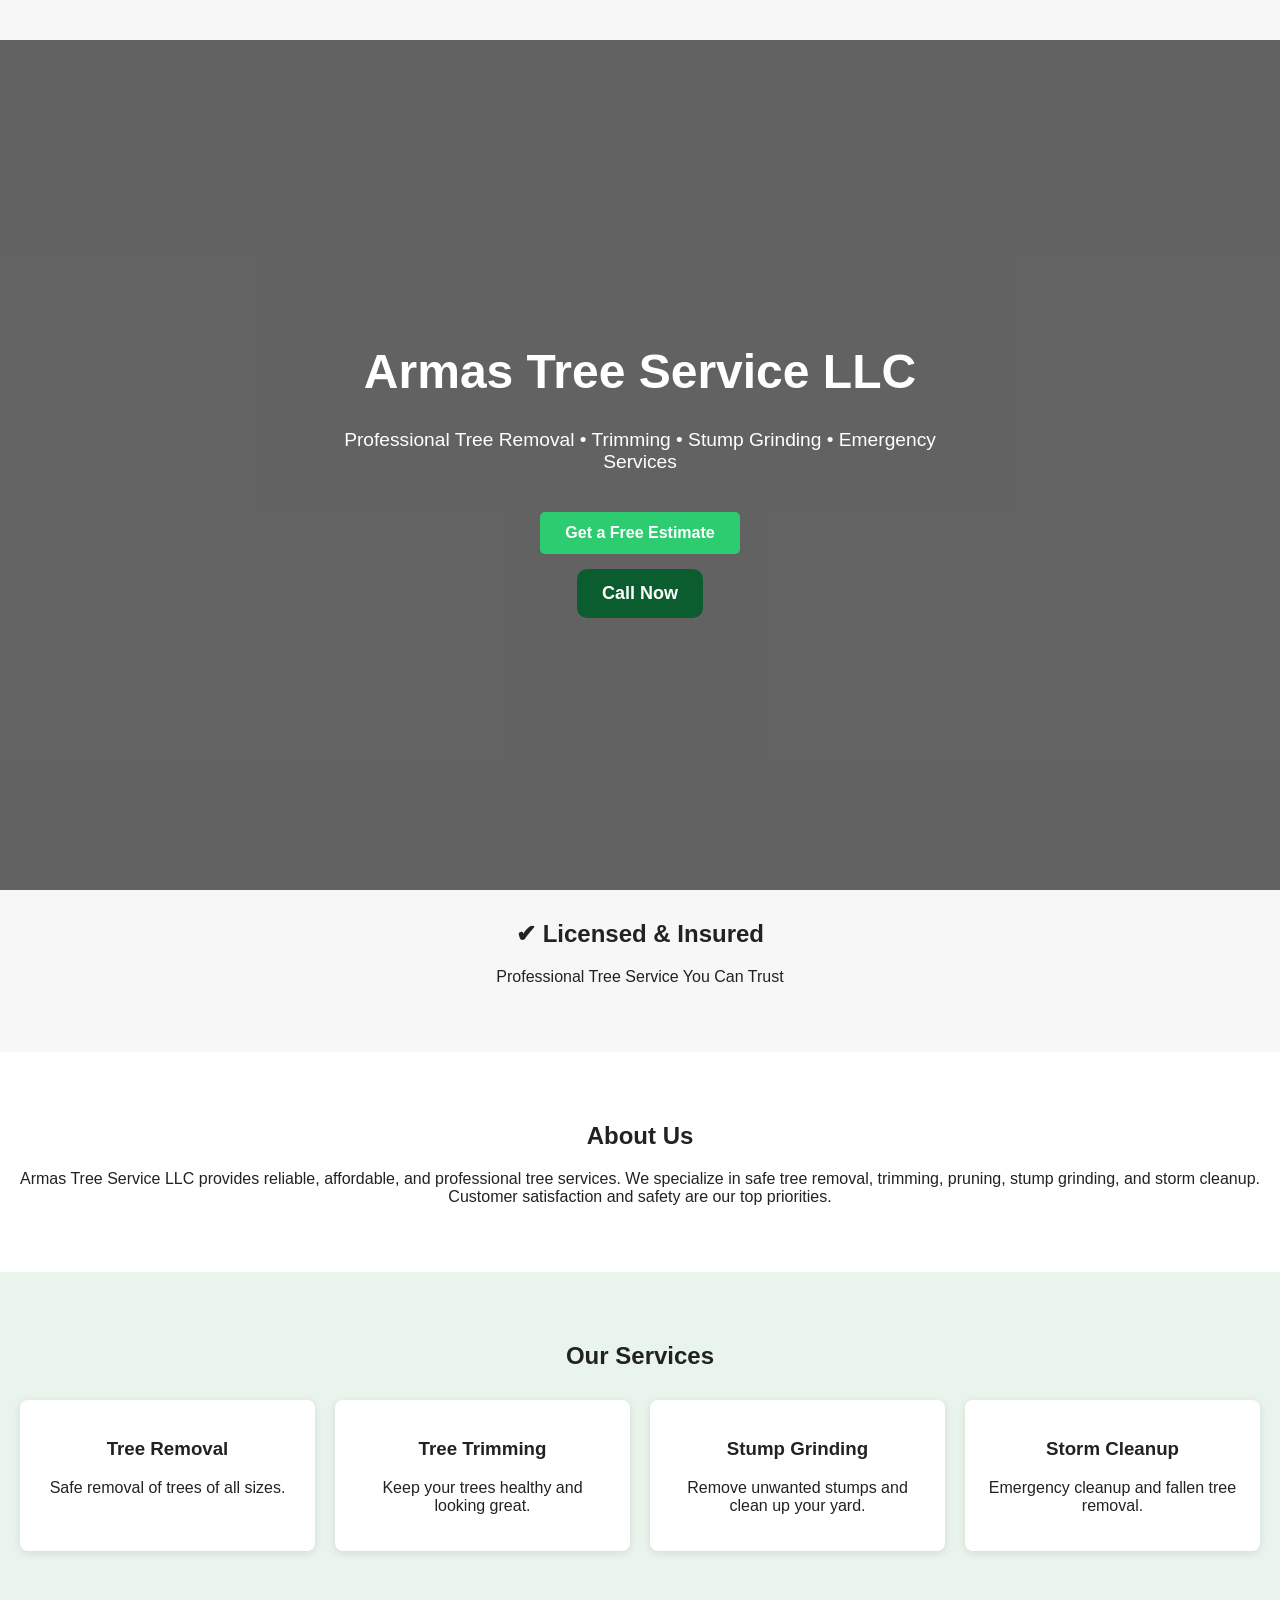
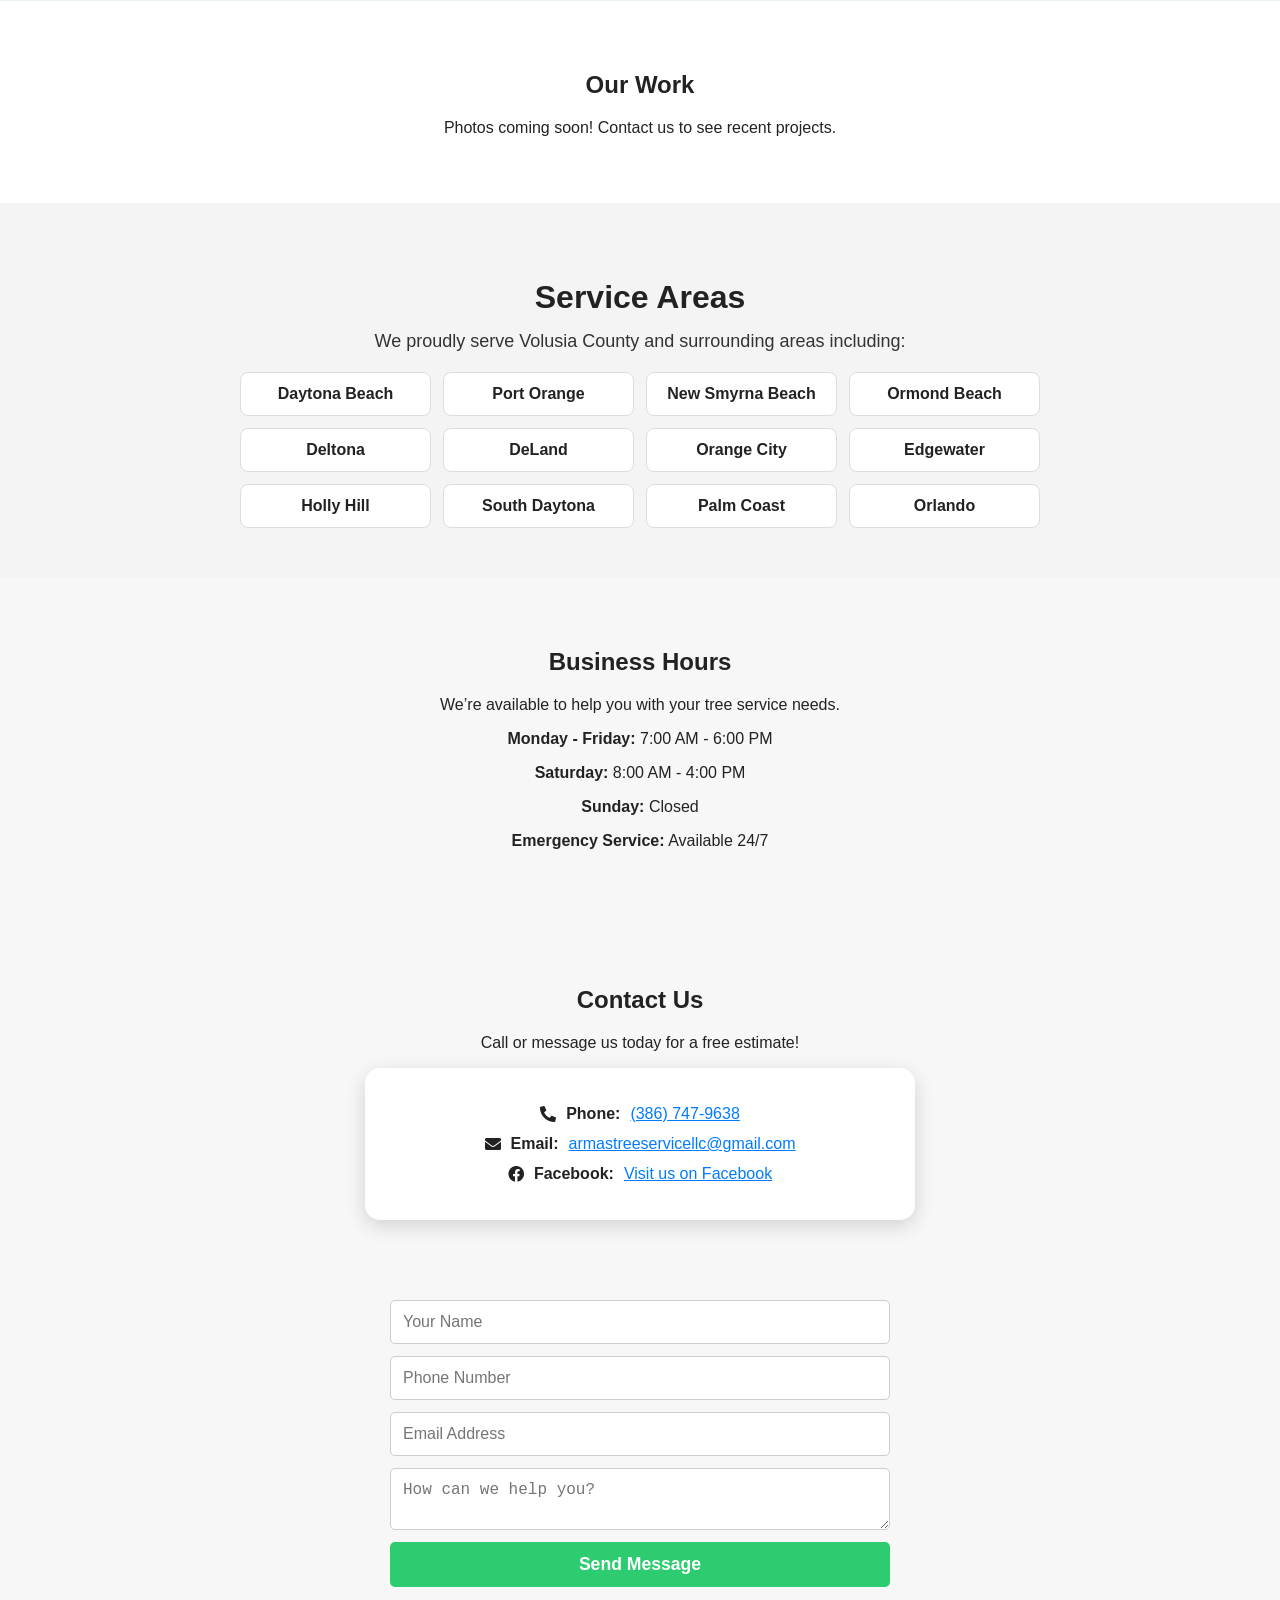
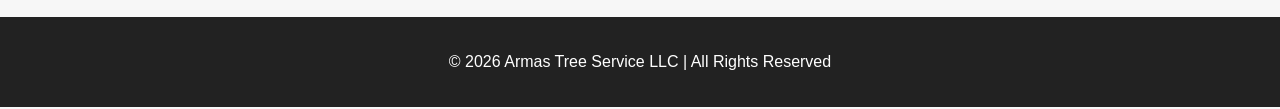
==== commit 8d34bc2f: "Update index.html" ====
--- a/index.html
+++ b/index.html
@@ -86,6 +86,17 @@
     <li>Orlando</li>
   </ul>
 </section>
+<section class="hours">
+  <h2>Business Hours</h2>
+  <p>We’re available to help you with your tree service needs.</p>
+
+  <div class="hours-box">
+    <p><strong>Monday - Friday:</strong> 7:00 AM - 6:00 PM</p>
+    <p><strong>Saturday:</strong> 8:00 AM - 4:00 PM</p>
+    <p><strong>Sunday:</strong> Closed</p>
+    <p><strong>Emergency Service:</strong> Available 24/7</p>
+  </div>
+</section>
 <section class="contact" id="contact">
   <h2>Contact Us</h2>
   <p>Call or message us today for a free estimate!</p>
--- a/style.css
+++ b/style.css
@@ -506,4 +506,9 @@
   font-size: 20px;
   width: 24px;
 }
-
+.badge-box h2 {
+  margin: 0;
+  font-size: 32px;
+  color: #0b4d2a;
+  font-weight: bold;
+}
